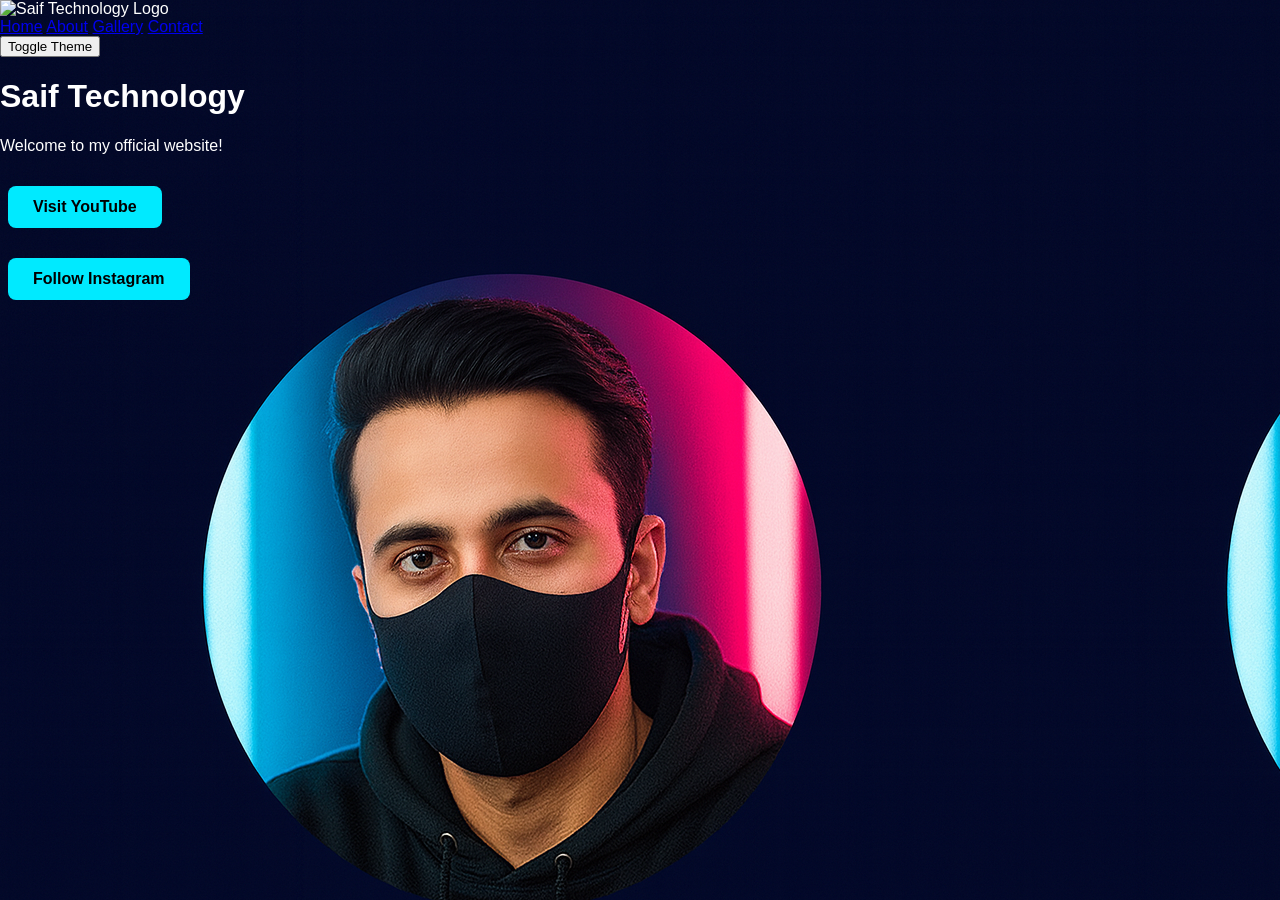
==== index.html @ 38fc43c1 "Refactor HTML structure and improve theme toggle" ====
<!DOCTYPE html>
<html lang="en">
<head>
<meta charset="UTF-8">
<meta name="viewport" content="width=device-width, initial-scale=1.0">
<title>Saif Technology</title>
<link rel="stylesheet" href="style.css">
</head>

<body>

<header>
    <img src="logo.png" alt="Saif Technology Logo">
    <nav>
        <a href="index.html">Home</a>
        <a href="about.html">About</a>
        <a href="gallery.html">Gallery</a>
        <a href="contact.html">Contact</a>
    </nav>
    <button class="theme-btn" onclick="toggleTheme()">Toggle Theme</button>
</header>

<div class="container">
    <h1>Saif Technology</h1>
    <p>Welcome to my official website!</p>

    <a class="btn" href="https://www.youtube.com/@It_s_Saif" target="_blank">Visit YouTube</a>
    <br>
    <a class="btn" href="https://www.instagram.com/saif___mondal" target="_blank">Follow Instagram</a>
</div>

<script>
function toggleTheme() {
    document.body.classList.toggle('light');
}
document.body.style.backgroundImage = "url('bg.jpg')";
</script>

</body>
</html>
---- style.css ----
:root {
    --bg: #0a0f24;
    --text: #ffffff;
    --card: rgba(255,255,255,0.1);
    --btn: #00eaff;
}

body.light {
    --bg: #ffffff;
    --text: #000000;
    --card: #e7f5ff;
    --btn: #0077ff;
}

/* Global */
body {
    margin: 0;
    font-family: Arial, sans-serif;
    background: var(--bg);
    color: var(--text);
    transition: 0.4s;
}

/* Navbar */
.navbar {
    display: flex;
    justify-content: space-between;
    align-items: center;
    padding: 15px 25px;
    background: var(--card);
    backdrop-filter: blur(8px);
    position: sticky;
    top: 0;
    z-index: 1000;
}

.logo {
    height: 45px;
    border-radius: 5px;
}

/* Navbar Menu */
.navbar ul {
    display: flex;
    margin: 0;
    padding: 0;
    list-style: none;
}

.navbar ul li {
    margin: 0 12px;
}

.navbar ul li a {
    color: var(--text);
    text-decoration: none;
    font-size: 18px;
    font-weight: bold;
}

.navbar ul li a:hover {
    color: var(--btn);
}

/* Theme Button */
#toggle-theme {
    padding: 10px 18px;
    background: var(--btn);
    border: none;
    border-radius: 6px;
    font-weight: bold;
    cursor: pointer;
}

/* Hero Section */
.hero {
    text-align: center;
    padding: 60px 20px;
}

.profile-photo {
    width: 220px;
    height: 220px;
    border-radius: 50%;
    border: 6px solid var(--btn);
    object-fit: cover;
}

.hero h1 {
    font-size: 42px;
    margin-top: 20px;
}

.hero p {
    font-size: 20px;
    opacity: 0.8;
}

/* Buttons */
.btn {
    display: inline-block;
    padding: 12px 25px;
    margin: 15px 8px;
    background: var(--btn);
    color: #000;
    text-decoration: none;
    font-weight: bold;
    border-radius: 8px;
}

/* Mobile Responsive */
@media (max-width: 600px) {
    .navbar {
        flex-direction: column;
        text-align: center;
    }
    .navbar ul {
        flex-direction: column;
        margin-top: 10px;
    }
    .navbar ul li {
        margin: 10px 0;
    }
    .profile-photo {
        width: 180px;
        height: 180px;
    }
    .hero h1 {
        font-size: 32px;
    }
}
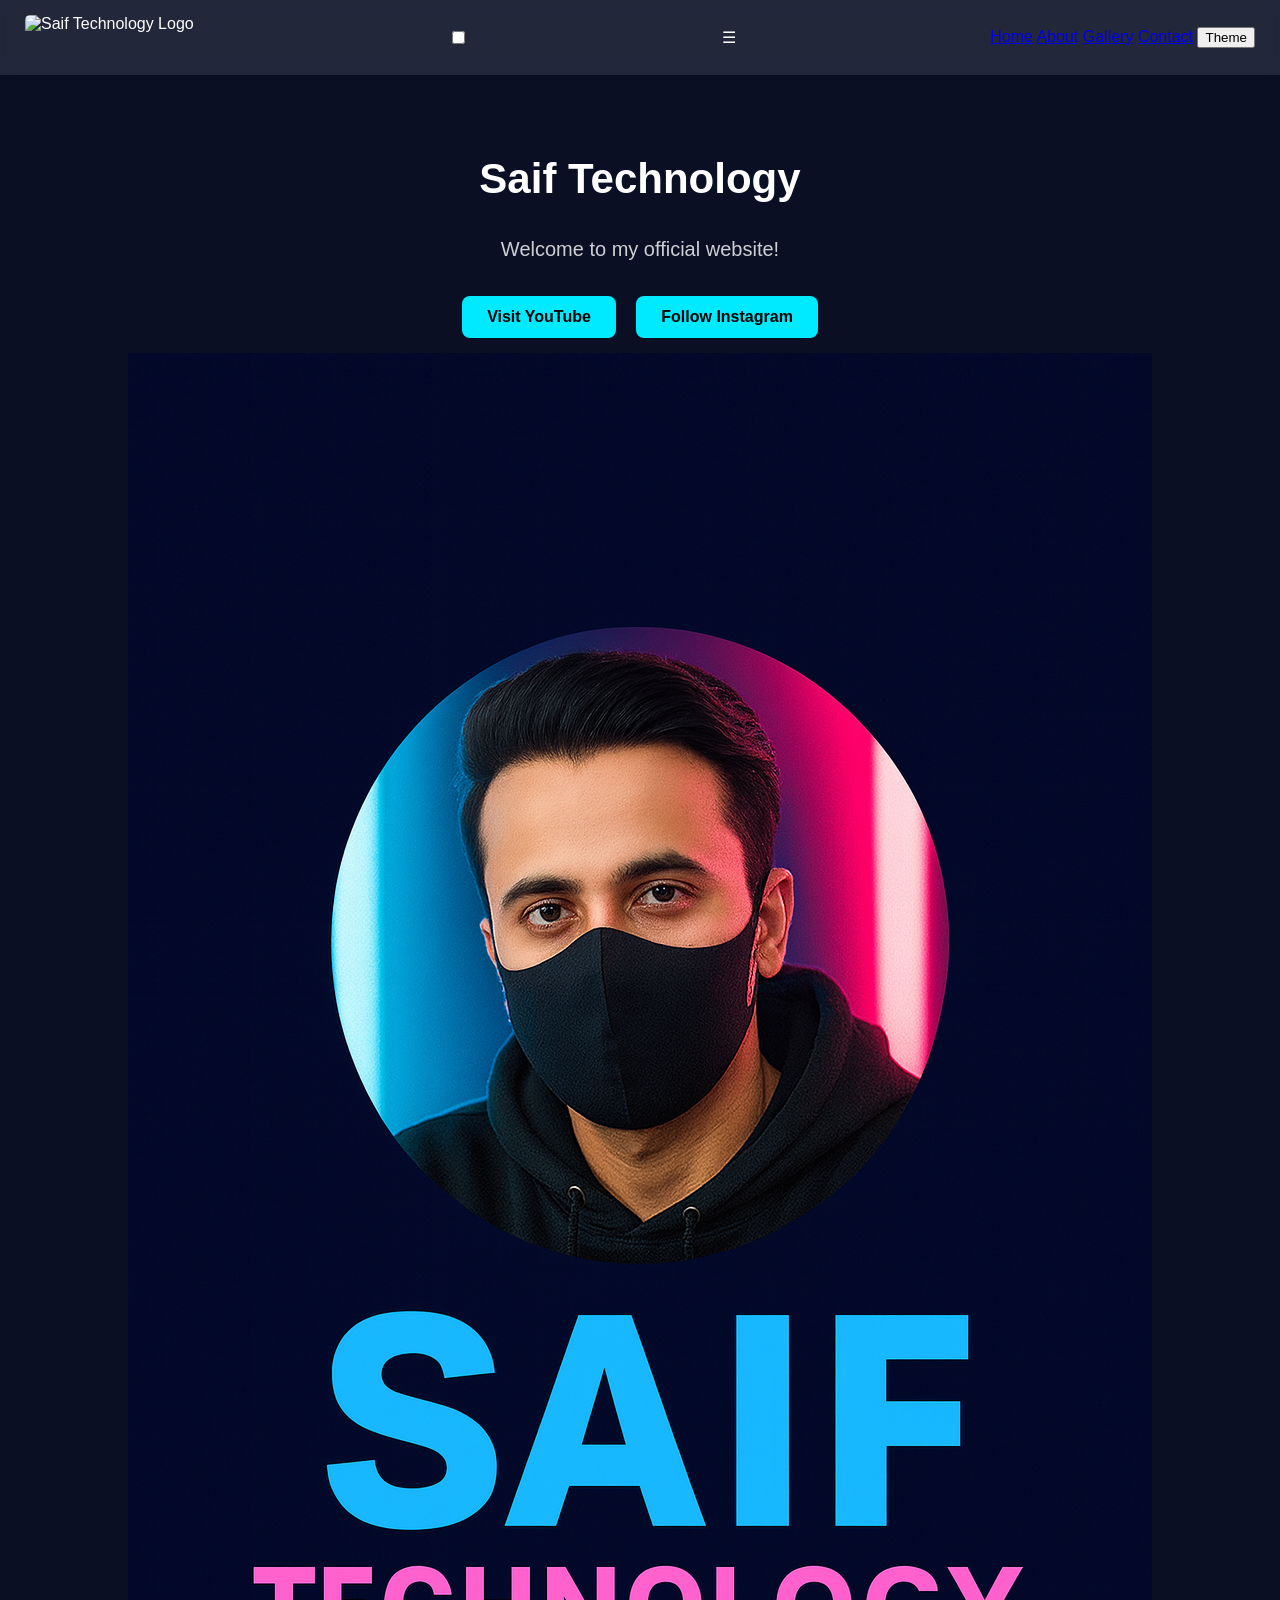
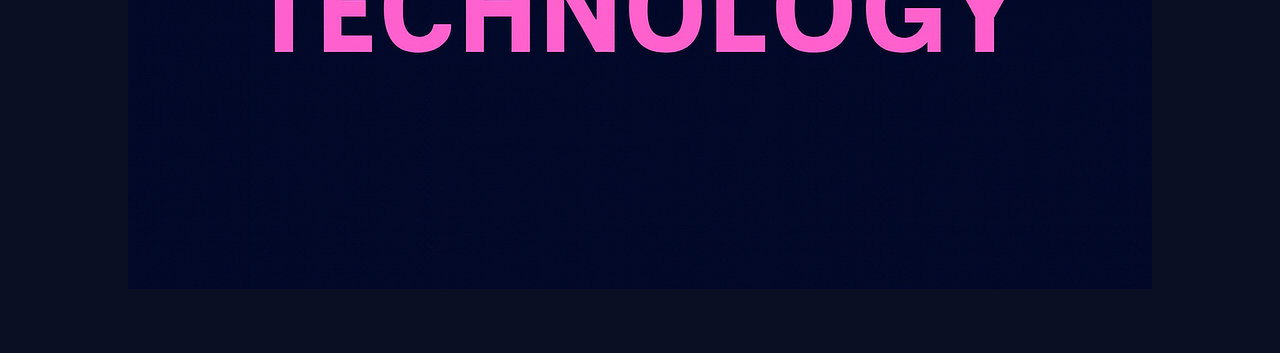
==== commit 12bbfb55: "Update index.html" ====
--- a/index.html
+++ b/index.html
@@ -9,31 +9,40 @@
 
 <body>
 
-<header>
-    <img src="logo.png" alt="Saif Technology Logo">
-    <nav>
+<!-- NAVBAR -->
+<header class="navbar">
+    <img src="logo.png" class="logo" alt="Saif Technology Logo">
+
+    <input type="checkbox" id="menu-toggle">
+    <label class="menu-icon" for="menu-toggle">☰</label>
+
+    <nav class="menu">
         <a href="index.html">Home</a>
         <a href="about.html">About</a>
         <a href="gallery.html">Gallery</a>
         <a href="contact.html">Contact</a>
+        <button class="theme-btn" onclick="toggleTheme()">Theme</button>
     </nav>
-    <button class="theme-btn" onclick="toggleTheme()">Toggle Theme</button>
 </header>
 
-<div class="container">
-    <h1>Saif Technology</h1>
-    <p>Welcome to my official website!</p>
 
-    <a class="btn" href="https://www.youtube.com/@It_s_Saif" target="_blank">Visit YouTube</a>
-    <br>
-    <a class="btn" href="https://www.instagram.com/saif___mondal" target="_blank">Follow Instagram</a>
-</div>
+<!-- HERO SECTION -->
+<section class="hero">
+    <div class="hero-text">
+        <h1>Saif Technology</h1>
+        <p>Welcome to my official website!</p>
+
+        <a class="btn" href="https://www.youtube.com/@It_s_Saif" target="_blank">Visit YouTube</a>
+        <a class="btn" href="https://www.instagram.com/saif___mondal" target="_blank">Follow Instagram</a>
+    </div>
+
+    <img src="bg.jpg" class="hero-img">
+</section>
 
 <script>
 function toggleTheme() {
-    document.body.classList.toggle('light');
+    document.body.classList.toggle("light");
 }
-document.body.style.backgroundImage = "url('bg.jpg')";
 </script>
 
 </body>
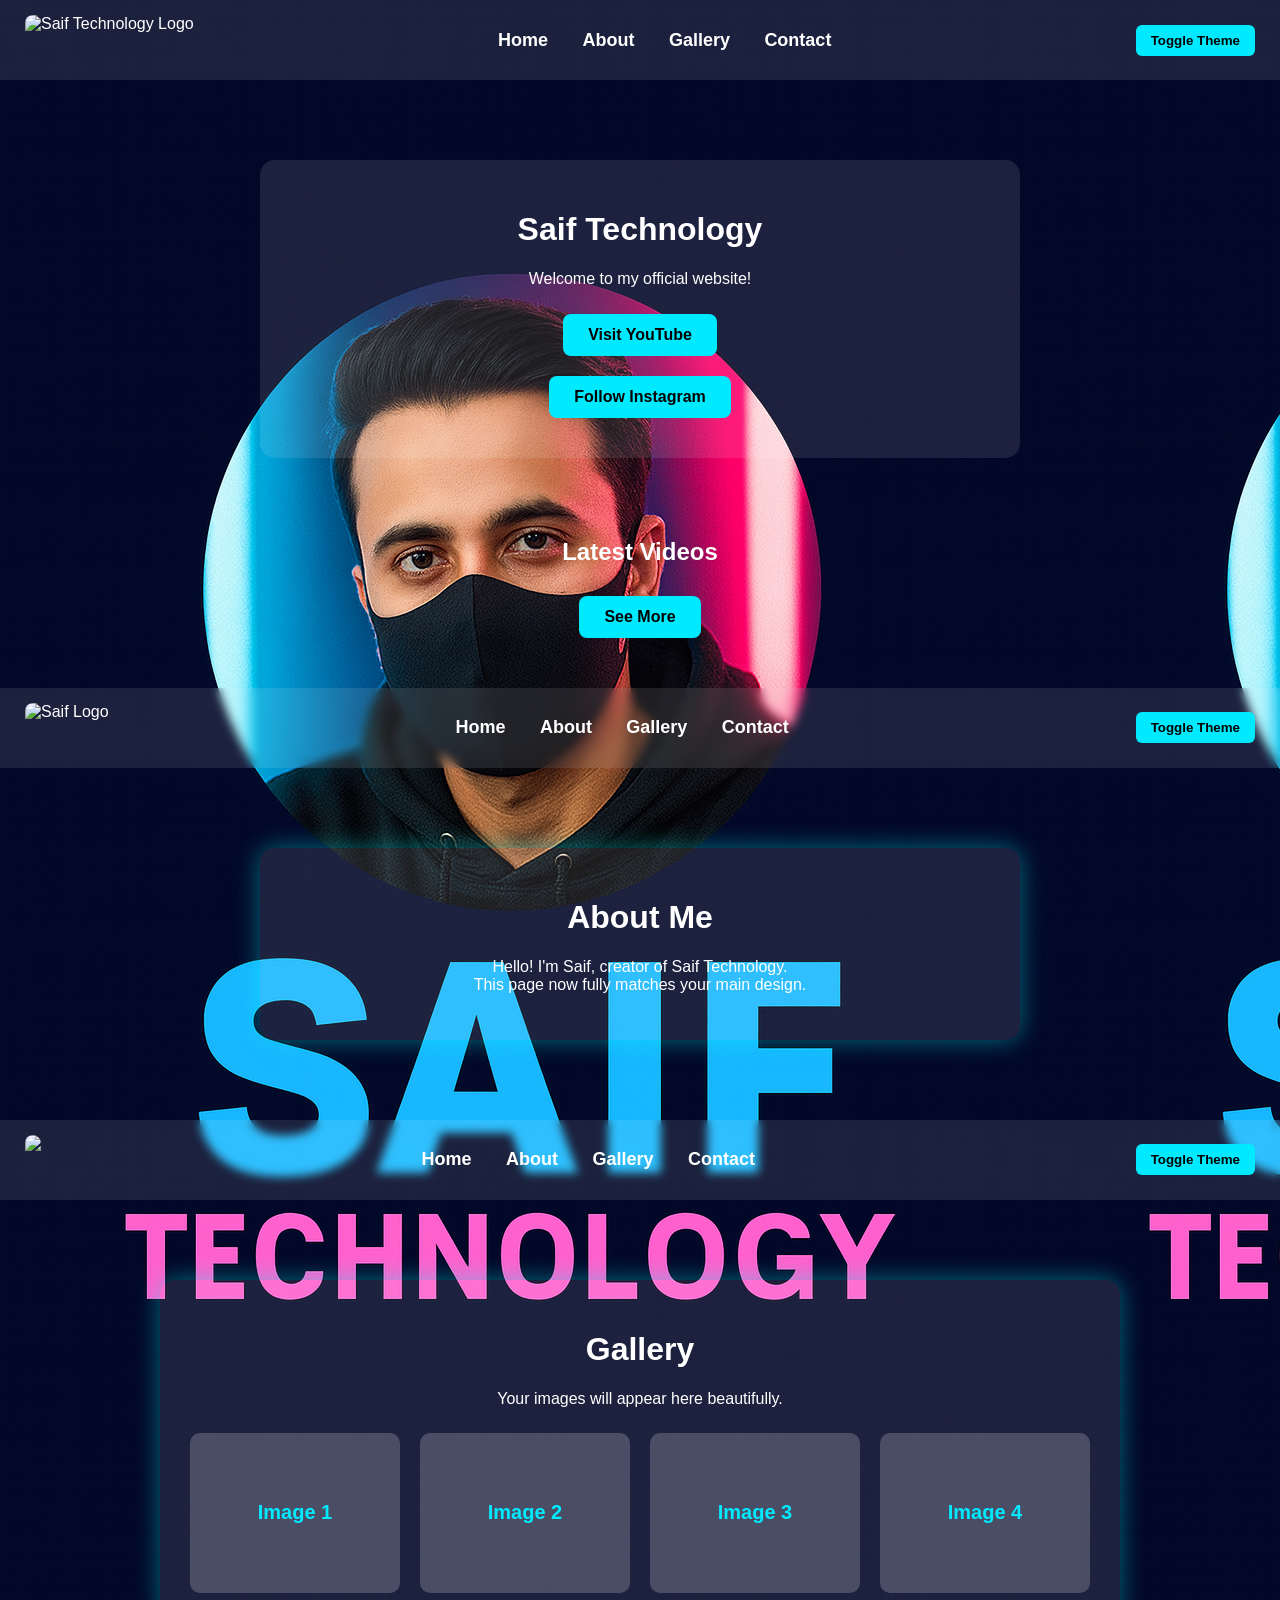
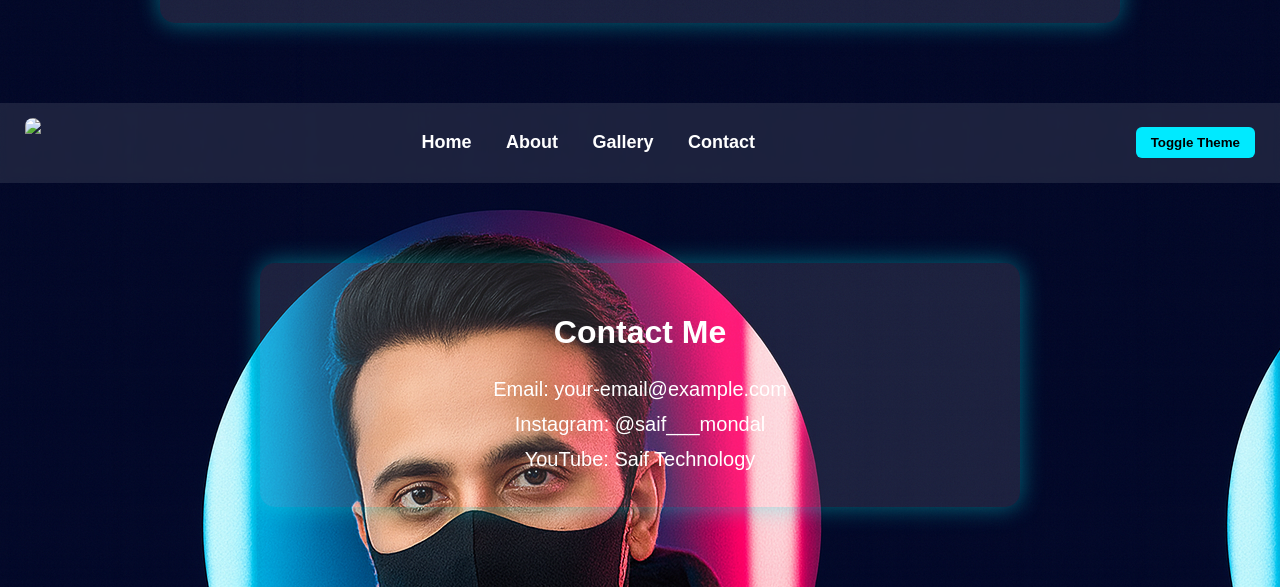
==== commit 20d9928f: "Update index.html" ====
--- a/index.html
+++ b/index.html
@@ -1,49 +1,450 @@
+<!-- Saif Technology Multi‑Page Website (Dark + Light Mode, Logo, Background, Menu) -->
 <!DOCTYPE html>
 <html lang="en">
 <head>
 <meta charset="UTF-8">
 <meta name="viewport" content="width=device-width, initial-scale=1.0">
 <title>Saif Technology</title>
-<link rel="stylesheet" href="style.css">
+<style>
+    :root {
+        --bg: #0a0f24;
+        --text: #ffffff;
+        --card: rgba(255,255,255,0.1);
+        --btn: #00eaff;
+    }
+    body.light {
+        --bg: #ffffff;
+        --text: #000000; |
+        --card: #e7f5ff;
+        --btn: #0077ff;
+    }
+    body {
+        margin: 0;
+        font-family: Arial;
+        background: var(--bg);
+        color: var(--text);
+        transition: 0.4s;
+        background-size: cover;
+        background-position: center;
+    }
+
+    header {
+        display: flex;
+        justify-content: space-between;
+        align-items: center;
+        padding: 15px 25px;
+        background: var(--card);
+        backdrop-filter: blur(5px);
+    }
+    header img {
+        height: 50px;
+        border-radius: 8px;
+    }
+    nav a {
+        margin: 0 15px;
+        text-decoration: none;
+        color: var(--text);
+        font-size: 18px;
+        font-weight: bold;
+    }
+    nav a:hover {
+        color: var(--btn);
+    }
+
+    .theme-btn {
+        padding: 8px 15px;
+        background: var(--btn);
+        border: none;
+        border-radius: 6px;
+        font-weight: bold;
+        cursor: pointer;
+    }
+
+    .container {
+        max-width: 700px;
+        margin: 80px auto;
+        background: var(--card);
+        padding: 30px;
+        border-radius: 15px;
+        text-align: center;
+    }
+    .btn {
+        display: inline-block;
+        margin: 10px 0;
+        padding: 12px 25px;
+        background: var(--btn);
+        color: #000;
+        text-decoration: none;
+        font-weight: bold;
+        border-radius: 8px;
+    }
+    /* YouTube Section */
+    .video-section { text-align:center; margin:40px auto; }
+    .video-list { display:flex; flex-wrap:wrap; justify-content:center; gap:20px; }
+    .video-card { width:260px; background:var(--card); padding:15px; border-radius:12px; }
+    .video-card img { width:100%; border-radius:10px; }
+    .video-card h3 { font-size:16px; margin:10px 0; }
+</style>
 </head>
-
 <body>
 
-<!-- NAVBAR -->
-<header class="navbar">
-    <img src="logo.png" class="logo" alt="Saif Technology Logo">
-
-    <input type="checkbox" id="menu-toggle">
-    <label class="menu-icon" for="menu-toggle">☰</label>
-
-    <nav class="menu">
+<header>
+    <img src="logo.png" alt="Saif Technology Logo"> <!-- replace with your logo file -->
+
+    <nav>
         <a href="index.html">Home</a>
         <a href="about.html">About</a>
         <a href="gallery.html">Gallery</a>
         <a href="contact.html">Contact</a>
-        <button class="theme-btn" onclick="toggleTheme()">Theme</button>
     </nav>
+
+    <button class="theme-btn" onclick="toggleTheme()">Toggle Theme</button>
 </header>
 
-
-<!-- HERO SECTION -->
-<section class="hero">
-    <div class="hero-text">
-        <h1>Saif Technology</h1>
-        <p>Welcome to my official website!</p>
-
-        <a class="btn" href="https://www.youtube.com/@It_s_Saif" target="_blank">Visit YouTube</a>
-        <a class="btn" href="https://www.instagram.com/saif___mondal" target="_blank">Follow Instagram</a>
-    </div>
-
-    <img src="bg.jpg" class="hero-img">
-</section>
-
+<div class="container">
+    <h1>Saif Technology</h1>
+    <p>Welcome to my official website!</p>
+
+    <a class="btn" href="https://www.youtube.com/@It_s_Saif" target="_blank">Visit YouTube</a>
+    <br>
+    <a class="btn" href="https://www.instagram.com/saif___mondal/profilecard/?igsh=d3lwY3J2NWRtYzRp" target="_blank">Follow Instagram</a>
+</div>
+
+<script>
+function toggleTheme() {
+    document.body.classList.toggle("light");
+}
+
+// Replace with your background image file
+document.body.style.backgroundImage = "url('bg.jpg')";
+</script>
+
+<!-- YouTube Auto Video Section -->
+<div class="video-section">
+    <h2>Latest Videos</h2>
+    <div id="video-list" class="video-list"></div>
+    <a href="https://www.youtube.com/@It_s_Saif/videos" target="_blank" class="btn">See More</a>
+</div>
+
+<script>
+// Auto Load Videos
+fetch('https://www.youtube.com/feeds/videos.xml?channel_id=UCs4lK8T3i0uUQyFsBR1rQTA')
+.then(res => res.text())
+.then(str => (new window.DOMParser()).parseFromString(str, "text/xml"))
+.then(data => {
+    let entries = data.getElementsByTagName('entry');
+    let videoList = document.getElementById('video-list');
+
+    for(let i = 0; i < 4; i++){
+        let videoId = entries[i].getElementsByTagName('yt:videoId')[0].textContent;
+        let title = entries[i].getElementsByTagName('title')[0].textContent;
+        let thumb = `https://img.youtube.com/vi/${videoId}/hqdefault.jpg`;
+
+        let card = document.createElement('div');
+        card.className = 'video-card';
+
+        card.innerHTML = `
+            <img src="${thumb}" class="thumb">
+            <h3>${title}</h3>
+            <a href="https://www.youtube.com/watch?v=${videoId}" target="_blank" class="btn">Watch</a>
+        `;
+
+        videoList.appendChild(card);
+    }
+});
+</script>
+
+</body>
+</html>
+
+<!-- ================= ABOUT PAGE (about.html) ================= -->
+<!DOCTYPE html>
+<html lang="en">
+<head>
+<meta charset="UTF-8">
+<meta name="viewport" content="width=device-width, initial-scale=1.0">
+<title>About - Saif Technology</title>
+<style>
+    :root {
+        --bg: #0a0f24;
+        --text: #ffffff;
+        --card: rgba(255,255,255,0.1);
+        --btn: #00eaff;
+    }
+    body.light {
+        --bg: #ffffff;
+        --text: #000000;
+        --card: #e7f5ff;
+        --btn: #0077ff;
+    }
+    body {
+        margin: 0;
+        font-family: Arial;
+        background: var(--bg);
+        color: var(--text);
+        text-align: center;
+        padding: 0;
+        transition: 0.4s;
+    }
+    header {
+        display: flex;
+        justify-content: space-between;
+        align-items: center;
+        padding: 15px 25px;
+        background: var(--card);
+        backdrop-filter: blur(5px);
+    }
+    header img {
+        height: 50px;
+        border-radius: 8px;
+    }
+    nav a {
+        margin: 0 15px;
+        text-decoration: none;
+        color: var(--text);
+        font-size: 18px;
+        font-weight: bold;
+    }
+    nav a:hover { color: var(--btn); }
+    .theme-btn {
+        padding: 8px 15px;
+        background: var(--btn);
+        border: none;
+        border-radius: 6px;
+        font-weight: bold;
+        cursor: pointer;
+        color: #000;
+    }
+    .card {
+        max-width: 700px;
+        margin: 80px auto;
+        background: var(--card);
+        padding: 30px;
+        border-radius: 15px;
+        box-shadow: 0 0 25px rgba(0,255,255,0.4);
+    }
+</style>
+</head>
+<body>
+<header>
+    <img src="logo.png" alt="Saif Logo">
+    <nav>
+        <a href="index.html">Home</a>
+        <a href="about.html">About</a>
+        <a href="gallery.html">Gallery</a>
+        <a href="contact.html">Contact</a>
+    </nav>
+    <button class="theme-btn" onclick="toggleTheme()">Toggle Theme</button>
+</header>
+<div class="card">
+<h1>About Me</h1>
+<p>Hello! I'm Saif, creator of Saif Technology.<br>This page now fully matches your main design.</p>
+</div>
 <script>
 function toggleTheme() {
     document.body.classList.toggle("light");
 }
 </script>
-
 </body>
 </html>
+
+<!-- ================= GALLERY PAGE (gallery.html) ================= -->
+<!DOCTYPE html>
+<html lang="en">
+<head>
+<meta charset="UTF-8">
+<meta name="viewport" content="width=device-width, initial-scale=1.0">
+<title>Gallery - Saif Technology</title>
+<style>
+    :root {
+        --bg: #0a0f24;
+        --text: #ffffff;
+        --card: rgba(255,255,255,0.1);
+        --btn: #00eaff;
+    }
+    body.light {
+        --bg: #ffffff;
+        --text: #000000;
+        --card: #e7f5ff;
+        --btn: #0077ff;
+    }
+    body {
+        margin: 0;
+        font-family: Arial;
+        background: var(--bg);
+        color: var(--text);
+        text-align: center;
+        transition: 0.4s;
+    }
+    header {
+        display: flex;
+        justify-content: space-between;
+        align-items: center;
+        padding: 15px 25px;
+        background: var(--card);
+        backdrop-filter: blur(5px);
+    }
+    nav a {
+        margin: 0 15px;
+        text-decoration: none;
+        color: var(--text);
+        font-size: 18px;
+        font-weight: bold;
+    }
+    nav a:hover { color: var(--btn); }
+    .theme-btn {
+        padding: 8px 15px;
+        background: var(--btn);
+        border: none;
+        border-radius: 6px;
+        font-weight: bold;
+        cursor: pointer;
+    }
+    .gallery-box {
+        max-width: 900px;
+        margin: 80px auto;
+        background: var(--card);
+        padding: 30px;
+        border-radius: 15px;
+        box-shadow: 0 0 25px rgba(0,255,255,0.4);
+    }
+    .img-grid {
+        display: grid;
+        grid-template-columns: repeat(auto-fit, minmax(180px, 1fr));
+        gap: 20px;
+        margin-top: 25px;
+    }
+    .img-grid div {
+        height: 160px;
+        background: rgba(255,255,255,0.2);
+        border-radius: 10px;
+        display: flex;
+        align-items: center;
+        justify-content: center;
+        color: var(--btn);
+        font-size: 20px;
+        font-weight: bold;
+    }
+</style>
+</head>
+<body>
+<header>
+    <img src="logo.png" height="50">
+    <nav>
+        <a href="index.html">Home</a>
+        <a href="about.html">About</a>
+        <a href="gallery.html">Gallery</a>
+        <a href="contact.html">Contact</a>
+    </nav>
+    <button class="theme-btn" onclick="toggleTheme()">Toggle Theme</button>
+</header>
+<div class="gallery-box">
+<h1>Gallery</h1>
+<p>Your images will appear here beautifully.</p>
+<div class="img-grid">
+    <div>Image 1</div>
+    <div>Image 2</div>
+    <div>Image 3</div>
+    <div>Image 4</div>
+</div>
+</div>
+<script>
+function toggleTheme() {
+    document.body.classList.toggle("light");
+}
+</script>
+</body>
+</html>
+
+<!-- ================= CONTACT PAGE (contact.html) ================= -->
+<!DOCTYPE html>
+<html lang="en">
+<head>
+<meta charset="UTF-8">
+<meta name="viewport" content="width=device-width, initial-scale=1.0">
+<title>Contact - Saif Technology</title>
+<style>
+    :root {
+        --bg: #0a0f24;
+        --text: #ffffff;
+        --card: rgba(255,255,255,0.1);
+        --btn: #00eaff;
+    }
+    body.light {
+        --bg: #ffffff;
+        --text: #000000;
+        --card: #e7f5ff;
+        --btn: #0077ff;
+    }
+    body {
+        margin: 0;
+        font-family: Arial;
+        background: var(--bg);
+        color: var(--text);
+        text-align: center;
+        transition: 0.4s;
+    }
+    header {
+        display: flex;
+        justify-content: space-between;
+        align-items: center;
+        padding: 15px 25px;
+        background: var(--card);
+        backdrop-filter: blur(5px);
+    }
+    nav a {
+        margin: 0 15px;
+        text-decoration: none;
+        color: var(--text);
+        font-size: 18px;
+        font-weight: bold;
+    }
+    nav a:hover { color: var(--btn); }
+    .theme-btn {
+        padding: 8px 15px;
+        background: var(--btn);
+        border: none;
+        border-radius: 6px;
+        font-weight: bold;
+        cursor: pointer;
+    }
+    .contact-box {
+        max-width: 700px;
+        margin: 80px auto;
+        background: var(--card);
+        padding: 30px;
+        border-radius: 15px;
+        box-shadow: 0 0 25px rgba(0,255,255,0.4);
+    }
+    .info {
+        font-size: 20px;
+        line-height: 35px;
+    }
+</style>
+</head>
+<body>
+<header>
+    <img src="logo.png" height="50">
+    <nav>
+        <a href="index.html">Home</a>
+        <a href="about.html">About</a>
+        <a href="gallery.html">Gallery</a>
+        <a href="contact.html">Contact</a>
+    </nav>
+    <button class="theme-btn" onclick="toggleTheme()">Toggle Theme</button>
+</header>
+<div class="contact-box">
+<h1>Contact Me</h1>
+<div class="info">
+    Email: your-email@example.com<br>
+    Instagram: @saif___mondal<br>
+    YouTube: Saif Technology
+</div>
+</div>
+<script>
+function toggleTheme() {
+    document.body.classList.toggle("light");
+}
+</script>
+</body>
+</html>
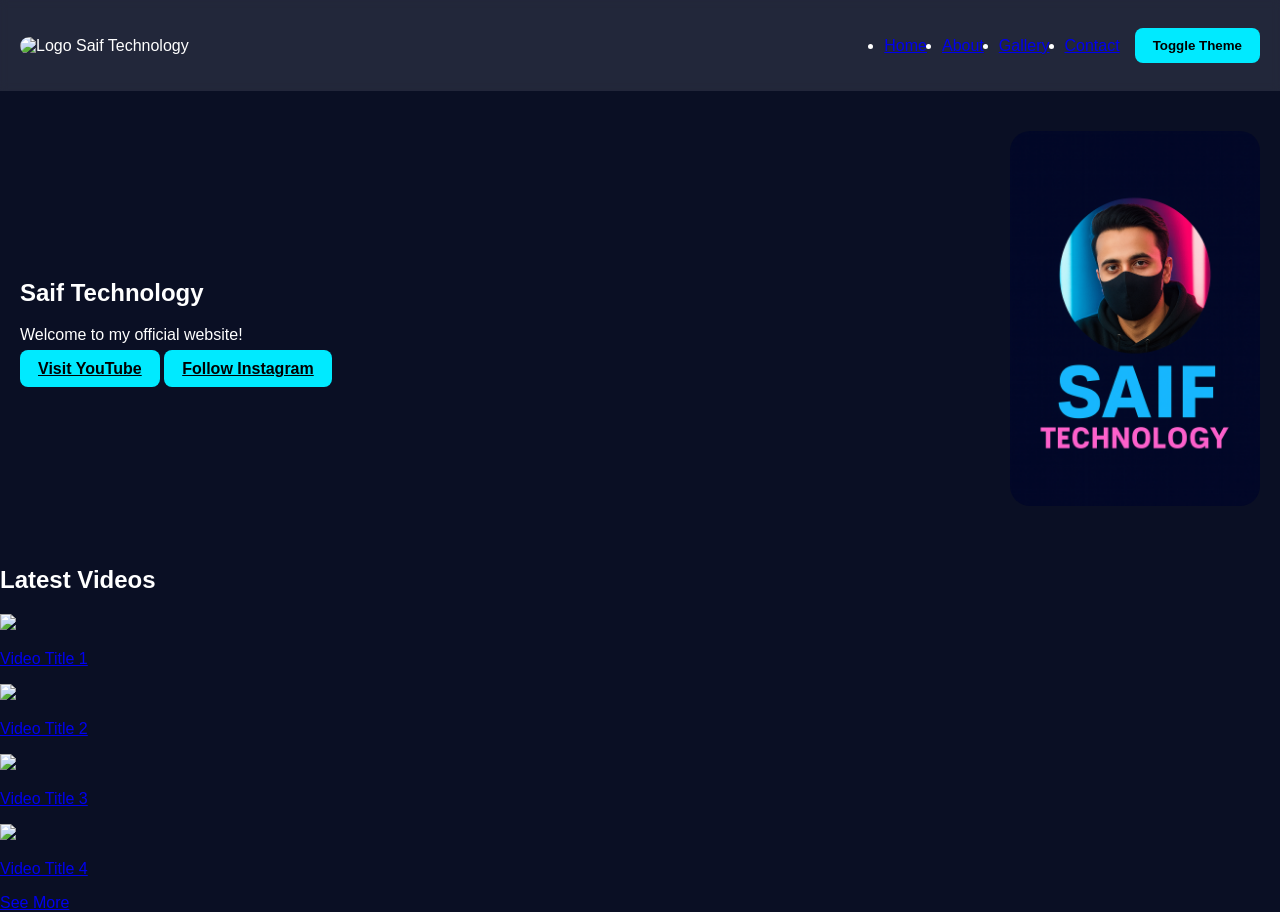
==== commit cc99d29e: "Update index.html" ====
--- a/index.html
+++ b/index.html
@@ -1,450 +1,92 @@
-<!-- Saif Technology Multi‑Page Website (Dark + Light Mode, Logo, Background, Menu) -->
 <!DOCTYPE html>
 <html lang="en">
 <head>
 <meta charset="UTF-8">
 <meta name="viewport" content="width=device-width, initial-scale=1.0">
 <title>Saif Technology</title>
-<style>
-    :root {
-        --bg: #0a0f24;
-        --text: #ffffff;
-        --card: rgba(255,255,255,0.1);
-        --btn: #00eaff;
-    }
-    body.light {
-        --bg: #ffffff;
-        --text: #000000; |
-        --card: #e7f5ff;
-        --btn: #0077ff;
-    }
-    body {
-        margin: 0;
-        font-family: Arial;
-        background: var(--bg);
-        color: var(--text);
-        transition: 0.4s;
-        background-size: cover;
-        background-position: center;
-    }
+<link rel="stylesheet" href="style.css">
+</head>
 
-    header {
-        display: flex;
-        justify-content: space-between;
-        align-items: center;
-        padding: 15px 25px;
-        background: var(--card);
-        backdrop-filter: blur(5px);
-    }
-    header img {
-        height: 50px;
-        border-radius: 8px;
-    }
-    nav a {
-        margin: 0 15px;
-        text-decoration: none;
-        color: var(--text);
-        font-size: 18px;
-        font-weight: bold;
-    }
-    nav a:hover {
-        color: var(--btn);
-    }
-
-    .theme-btn {
-        padding: 8px 15px;
-        background: var(--btn);
-        border: none;
-        border-radius: 6px;
-        font-weight: bold;
-        cursor: pointer;
-    }
-
-    .container {
-        max-width: 700px;
-        margin: 80px auto;
-        background: var(--card);
-        padding: 30px;
-        border-radius: 15px;
-        text-align: center;
-    }
-    .btn {
-        display: inline-block;
-        margin: 10px 0;
-        padding: 12px 25px;
-        background: var(--btn);
-        color: #000;
-        text-decoration: none;
-        font-weight: bold;
-        border-radius: 8px;
-    }
-    /* YouTube Section */
-    .video-section { text-align:center; margin:40px auto; }
-    .video-list { display:flex; flex-wrap:wrap; justify-content:center; gap:20px; }
-    .video-card { width:260px; background:var(--card); padding:15px; border-radius:12px; }
-    .video-card img { width:100%; border-radius:10px; }
-    .video-card h3 { font-size:16px; margin:10px 0; }
-</style>
-</head>
 <body>
 
-<header>
-    <img src="logo.png" alt="Saif Technology Logo"> <!-- replace with your logo file -->
+<!-- NAVBAR -->
+<nav class="navbar">
+    <div class="logo-area">
+        <img src="logo.png" class="logo" alt="Logo">
+        <span>Saif Technology</span>
+    </div>
 
-    <nav>
-        <a href="index.html">Home</a>
-        <a href="about.html">About</a>
-        <a href="gallery.html">Gallery</a>
-        <a href="contact.html">Contact</a>
-    </nav>
+    <input type="checkbox" id="menu-toggle">
+    <label for="menu-toggle" class="menu-icon">☰</label>
 
-    <button class="theme-btn" onclick="toggleTheme()">Toggle Theme</button>
-</header>
+    <ul class="menu">
+        <li><a href="index.html">Home</a></li>
+        <li><a href="about.html">About</a></li>
+        <li><a href="gallery.html">Gallery</a></li>
+        <li><a href="contact.html">Contact</a></li>
+        <button class="theme-btn" onclick="toggleTheme()">Toggle Theme</button>
+    </ul>
+</nav>
 
-<div class="container">
-    <h1>Saif Technology</h1>
-    <p>Welcome to my official website!</p>
 
-    <a class="btn" href="https://www.youtube.com/@It_s_Saif" target="_blank">Visit YouTube</a>
-    <br>
-    <a class="btn" href="https://www.instagram.com/saif___mondal/profilecard/?igsh=d3lwY3J2NWRtYzRp" target="_blank">Follow Instagram</a>
-</div>
+
+<!-- HERO SECTION -->
+<section class="hero">
+    <div class="hero-text">
+        <h1>Saif Technology</h1>
+        <p>Welcome to my official website!</p>
+
+        <a class="btn" href="https://www.youtube.com/@It_s_Saif" target="_blank">Visit YouTube</a>
+        <a class="btn" href="https://www.instagram.com/saif___mondal" target="_blank">Follow Instagram</a>
+    </div>
+
+    <img src="bg.jpg" class="hero-img" alt="">
+</section>
+
+
+
+<!-- LATEST VIDEOS SECTION -->
+<section class="videos">
+    <h2>Latest Videos</h2>
+
+    <div class="video-grid">
+
+        <!-- VIDEO 1 -->
+        <a class="video-card" href="https://www.youtube.com/watch?v=XXXXXXXX" target="_blank">
+            <img src="https://img.youtube.com/vi/XXXXXXXX/hqdefault.jpg">
+            <p>Video Title 1</p>
+        </a>
+
+        <!-- VIDEO 2 -->
+        <a class="video-card" href="https://www.youtube.com/watch?v=YYYYYYYY" target="_blank">
+            <img src="https://img.youtube.com/vi/YYYYYYYY/hqdefault.jpg">
+            <p>Video Title 2</p>
+        </a>
+
+        <!-- VIDEO 3 -->
+        <a class="video-card" href="https://www.youtube.com/watch?v=ZZZZZZZZ" target="_blank">
+            <img src="https://img.youtube.com/vi/ZZZZZZZZ/hqdefault.jpg">
+            <p>Video Title 3</p>
+        </a>
+
+        <!-- VIDEO 4 -->
+        <a class="video-card" href="https://www.youtube.com/watch?v=WWWWWWWW" target="_blank">
+            <img src="https://img.youtube.com/vi/WWWWWWWW/hqdefault.jpg">
+            <p>Video Title 4</p>
+        </a>
+
+    </div>
+
+    <a href="videos.html" class="see-more-btn">See More</a>
+</section>
+
+
 
 <script>
 function toggleTheme() {
     document.body.classList.toggle("light");
 }
-
-// Replace with your background image file
-document.body.style.backgroundImage = "url('bg.jpg')";
-</script>
-
-<!-- YouTube Auto Video Section -->
-<div class="video-section">
-    <h2>Latest Videos</h2>
-    <div id="video-list" class="video-list"></div>
-    <a href="https://www.youtube.com/@It_s_Saif/videos" target="_blank" class="btn">See More</a>
-</div>
-
-<script>
-// Auto Load Videos
-fetch('https://www.youtube.com/feeds/videos.xml?channel_id=UCs4lK8T3i0uUQyFsBR1rQTA')
-.then(res => res.text())
-.then(str => (new window.DOMParser()).parseFromString(str, "text/xml"))
-.then(data => {
-    let entries = data.getElementsByTagName('entry');
-    let videoList = document.getElementById('video-list');
-
-    for(let i = 0; i < 4; i++){
-        let videoId = entries[i].getElementsByTagName('yt:videoId')[0].textContent;
-        let title = entries[i].getElementsByTagName('title')[0].textContent;
-        let thumb = `https://img.youtube.com/vi/${videoId}/hqdefault.jpg`;
-
-        let card = document.createElement('div');
-        card.className = 'video-card';
-
-        card.innerHTML = `
-            <img src="${thumb}" class="thumb">
-            <h3>${title}</h3>
-            <a href="https://www.youtube.com/watch?v=${videoId}" target="_blank" class="btn">Watch</a>
-        `;
-
-        videoList.appendChild(card);
-    }
-});
 </script>
 
 </body>
 </html>
-
-<!-- ================= ABOUT PAGE (about.html) ================= -->
-<!DOCTYPE html>
-<html lang="en">
-<head>
-<meta charset="UTF-8">
-<meta name="viewport" content="width=device-width, initial-scale=1.0">
-<title>About - Saif Technology</title>
-<style>
-    :root {
-        --bg: #0a0f24;
-        --text: #ffffff;
-        --card: rgba(255,255,255,0.1);
-        --btn: #00eaff;
-    }
-    body.light {
-        --bg: #ffffff;
-        --text: #000000;
-        --card: #e7f5ff;
-        --btn: #0077ff;
-    }
-    body {
-        margin: 0;
-        font-family: Arial;
-        background: var(--bg);
-        color: var(--text);
-        text-align: center;
-        padding: 0;
-        transition: 0.4s;
-    }
-    header {
-        display: flex;
-        justify-content: space-between;
-        align-items: center;
-        padding: 15px 25px;
-        background: var(--card);
-        backdrop-filter: blur(5px);
-    }
-    header img {
-        height: 50px;
-        border-radius: 8px;
-    }
-    nav a {
-        margin: 0 15px;
-        text-decoration: none;
-        color: var(--text);
-        font-size: 18px;
-        font-weight: bold;
-    }
-    nav a:hover { color: var(--btn); }
-    .theme-btn {
-        padding: 8px 15px;
-        background: var(--btn);
-        border: none;
-        border-radius: 6px;
-        font-weight: bold;
-        cursor: pointer;
-        color: #000;
-    }
-    .card {
-        max-width: 700px;
-        margin: 80px auto;
-        background: var(--card);
-        padding: 30px;
-        border-radius: 15px;
-        box-shadow: 0 0 25px rgba(0,255,255,0.4);
-    }
-</style>
-</head>
-<body>
-<header>
-    <img src="logo.png" alt="Saif Logo">
-    <nav>
-        <a href="index.html">Home</a>
-        <a href="about.html">About</a>
-        <a href="gallery.html">Gallery</a>
-        <a href="contact.html">Contact</a>
-    </nav>
-    <button class="theme-btn" onclick="toggleTheme()">Toggle Theme</button>
-</header>
-<div class="card">
-<h1>About Me</h1>
-<p>Hello! I'm Saif, creator of Saif Technology.<br>This page now fully matches your main design.</p>
-</div>
-<script>
-function toggleTheme() {
-    document.body.classList.toggle("light");
-}
-</script>
-</body>
-</html>
-
-<!-- ================= GALLERY PAGE (gallery.html) ================= -->
-<!DOCTYPE html>
-<html lang="en">
-<head>
-<meta charset="UTF-8">
-<meta name="viewport" content="width=device-width, initial-scale=1.0">
-<title>Gallery - Saif Technology</title>
-<style>
-    :root {
-        --bg: #0a0f24;
-        --text: #ffffff;
-        --card: rgba(255,255,255,0.1);
-        --btn: #00eaff;
-    }
-    body.light {
-        --bg: #ffffff;
-        --text: #000000;
-        --card: #e7f5ff;
-        --btn: #0077ff;
-    }
-    body {
-        margin: 0;
-        font-family: Arial;
-        background: var(--bg);
-        color: var(--text);
-        text-align: center;
-        transition: 0.4s;
-    }
-    header {
-        display: flex;
-        justify-content: space-between;
-        align-items: center;
-        padding: 15px 25px;
-        background: var(--card);
-        backdrop-filter: blur(5px);
-    }
-    nav a {
-        margin: 0 15px;
-        text-decoration: none;
-        color: var(--text);
-        font-size: 18px;
-        font-weight: bold;
-    }
-    nav a:hover { color: var(--btn); }
-    .theme-btn {
-        padding: 8px 15px;
-        background: var(--btn);
-        border: none;
-        border-radius: 6px;
-        font-weight: bold;
-        cursor: pointer;
-    }
-    .gallery-box {
-        max-width: 900px;
-        margin: 80px auto;
-        background: var(--card);
-        padding: 30px;
-        border-radius: 15px;
-        box-shadow: 0 0 25px rgba(0,255,255,0.4);
-    }
-    .img-grid {
-        display: grid;
-        grid-template-columns: repeat(auto-fit, minmax(180px, 1fr));
-        gap: 20px;
-        margin-top: 25px;
-    }
-    .img-grid div {
-        height: 160px;
-        background: rgba(255,255,255,0.2);
-        border-radius: 10px;
-        display: flex;
-        align-items: center;
-        justify-content: center;
-        color: var(--btn);
-        font-size: 20px;
-        font-weight: bold;
-    }
-</style>
-</head>
-<body>
-<header>
-    <img src="logo.png" height="50">
-    <nav>
-        <a href="index.html">Home</a>
-        <a href="about.html">About</a>
-        <a href="gallery.html">Gallery</a>
-        <a href="contact.html">Contact</a>
-    </nav>
-    <button class="theme-btn" onclick="toggleTheme()">Toggle Theme</button>
-</header>
-<div class="gallery-box">
-<h1>Gallery</h1>
-<p>Your images will appear here beautifully.</p>
-<div class="img-grid">
-    <div>Image 1</div>
-    <div>Image 2</div>
-    <div>Image 3</div>
-    <div>Image 4</div>
-</div>
-</div>
-<script>
-function toggleTheme() {
-    document.body.classList.toggle("light");
-}
-</script>
-</body>
-</html>
-
-<!-- ================= CONTACT PAGE (contact.html) ================= -->
-<!DOCTYPE html>
-<html lang="en">
-<head>
-<meta charset="UTF-8">
-<meta name="viewport" content="width=device-width, initial-scale=1.0">
-<title>Contact - Saif Technology</title>
-<style>
-    :root {
-        --bg: #0a0f24;
-        --text: #ffffff;
-        --card: rgba(255,255,255,0.1);
-        --btn: #00eaff;
-    }
-    body.light {
-        --bg: #ffffff;
-        --text: #000000;
-        --card: #e7f5ff;
-        --btn: #0077ff;
-    }
-    body {
-        margin: 0;
-        font-family: Arial;
-        background: var(--bg);
-        color: var(--text);
-        text-align: center;
-        transition: 0.4s;
-    }
-    header {
-        display: flex;
-        justify-content: space-between;
-        align-items: center;
-        padding: 15px 25px;
-        background: var(--card);
-        backdrop-filter: blur(5px);
-    }
-    nav a {
-        margin: 0 15px;
-        text-decoration: none;
-        color: var(--text);
-        font-size: 18px;
-        font-weight: bold;
-    }
-    nav a:hover { color: var(--btn); }
-    .theme-btn {
-        padding: 8px 15px;
-        background: var(--btn);
-        border: none;
-        border-radius: 6px;
-        font-weight: bold;
-        cursor: pointer;
-    }
-    .contact-box {
-        max-width: 700px;
-        margin: 80px auto;
-        background: var(--card);
-        padding: 30px;
-        border-radius: 15px;
-        box-shadow: 0 0 25px rgba(0,255,255,0.4);
-    }
-    .info {
-        font-size: 20px;
-        line-height: 35px;
-    }
-</style>
-</head>
-<body>
-<header>
-    <img src="logo.png" height="50">
-    <nav>
-        <a href="index.html">Home</a>
-        <a href="about.html">About</a>
-        <a href="gallery.html">Gallery</a>
-        <a href="contact.html">Contact</a>
-    </nav>
-    <button class="theme-btn" onclick="toggleTheme()">Toggle Theme</button>
-</header>
-<div class="contact-box">
-<h1>Contact Me</h1>
-<div class="info">
-    Email: your-email@example.com<br>
-    Instagram: @saif___mondal<br>
-    YouTube: Saif Technology
-</div>
-</div>
-<script>
-function toggleTheme() {
-    document.body.classList.toggle("light");
-}
-</script>
-</body>
-</html>
--- a/style.css
+++ b/style.css
@@ -0,0 +1,142 @@
+/* COLOR THEME */
+:root {
+    --bg: #0a0f24;
+    --text: #ffffff;
+    --card: rgba(255,255,255,0.1);
+    --btn: #00eaff;
+}
+body.light {
+    --bg: #ffffff;
+    --text: #000000;
+    --card: #e7f5ff;
+    --btn: #0077ff;
+}
+
+body {
+    margin: 0;
+    font-family: Arial;
+    background: var(--bg);
+    color: var(--text);
+    transition: 0.4s;
+}
+
+/* NAVBAR */
+.navbar {
+    display: flex;
+    justify-content: space-between;
+    align-items: center;
+    padding: 12px 20px;
+    background: var(--card);
+    backdrop-filter: blur(5px);
+}
+
+.logo {
+    height: 45px;
+    border-radius: 10px;
+}
+
+/* Menu style */
+.menu {
+    display: flex;
+    gap: 15px;
+    align-items: center;
+}
+
+/* Mobile menu toggle */
+#menu-toggle {
+    display: none;
+}
+.menu-icon {
+    display: none;
+    font-size: 30px;
+    cursor: pointer;
+}
+
+/* Buttons */
+.theme-btn, .btn {
+    padding: 10px 18px;
+    background: var(--btn);
+    border: none;
+    border-radius: 8px;
+    font-weight: bold;
+    cursor: pointer;
+    color: #000;
+}
+
+/* HERO SECTION */
+.hero {
+    display: flex;
+    align-items: center;
+    justify-content: space-between;
+    padding: 40px 20px;
+    flex-wrap: wrap;
+}
+
+.hero-text {
+    max-width: 400px;
+}
+
+.hero-img {
+    width: 250px;
+    border-radius: 20px;
+}
+
+/* MOBILE RESPONSIVE */
+@media (max-width: 768px) {
+
+    .menu {
+        position: absolute;
+        top: 70px;
+        right: 0;
+        background: var(--card);
+        flex-direction: column;
+        width: 200px;
+        padding: 15px;
+        display: none;
+    }
+
+    #menu-toggle:checked ~ .menu {
+        display: flex;
+    }
+
+
+.menu-icon {
+        display: block;
+    }
+
+    .hero {
+        #video-section {
+    padding: 20px;
+}
+
+.video-grid {
+    display: grid;
+    grid-template-columns: repeat(auto-fill, minmax(280px, 1fr));
+    gap: 15px;
+}
+
+.video-grid iframe {
+    width: 100%;
+    height: 160px;
+    border: none;
+    border-radius: 10px;
+}
+
+#see-more-btn {
+    margin-top: 20px;
+    padding: 10px 20px;
+    background: black;
+    color: white;
+    border: none;
+    border-radius: 8px;
+    cursor: pointer;
+}
+        text-align: center;
+        flex-direction: column;
+    }
+
+    .hero-img {
+        margin-top: 20px;
+        width: 80%;
+    }
+}
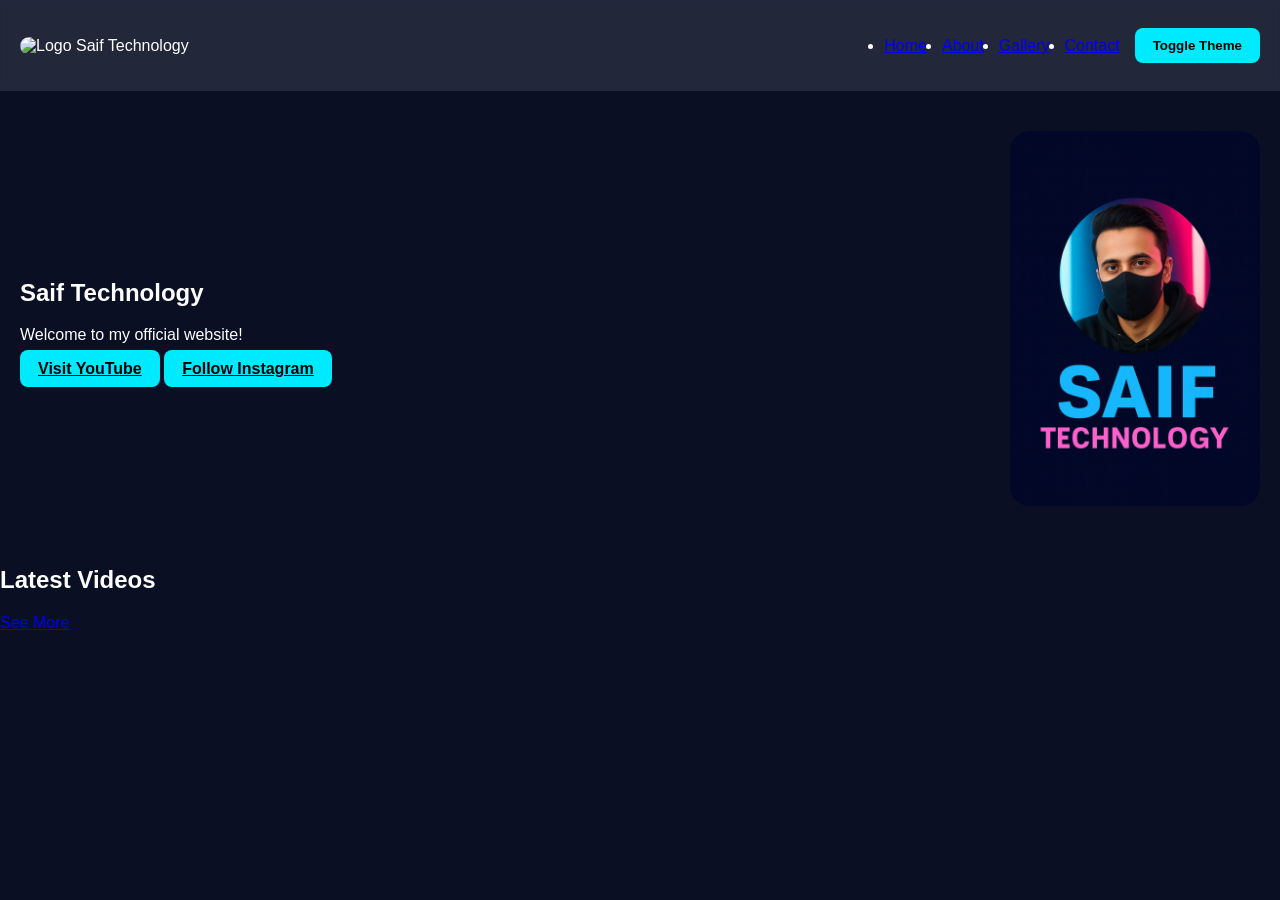
==== commit dafda87c: "Update index.html" ====
--- a/index.html
+++ b/index.html
@@ -45,41 +45,15 @@
 
 
 
-<!-- LATEST VIDEOS SECTION -->
+<!-- LATEST VIDEOS SECTION (Auto-loaded) -->
 <section class="videos">
     <h2>Latest Videos</h2>
 
-    <div class="video-grid">
-
-        <!-- VIDEO 1 -->
-        <a class="video-card" href="https://www.youtube.com/watch?v=XXXXXXXX" target="_blank">
-            <img src="https://img.youtube.com/vi/XXXXXXXX/hqdefault.jpg">
-            <p>Video Title 1</p>
-        </a>
-
-        <!-- VIDEO 2 -->
-        <a class="video-card" href="https://www.youtube.com/watch?v=YYYYYYYY" target="_blank">
-            <img src="https://img.youtube.com/vi/YYYYYYYY/hqdefault.jpg">
-            <p>Video Title 2</p>
-        </a>
-
-        <!-- VIDEO 3 -->
-        <a class="video-card" href="https://www.youtube.com/watch?v=ZZZZZZZZ" target="_blank">
-            <img src="https://img.youtube.com/vi/ZZZZZZZZ/hqdefault.jpg">
-            <p>Video Title 3</p>
-        </a>
-
-        <!-- VIDEO 4 -->
-        <a class="video-card" href="https://www.youtube.com/watch?v=WWWWWWWW" target="_blank">
-            <img src="https://img.youtube.com/vi/WWWWWWWW/hqdefault.jpg">
-            <p>Video Title 4</p>
-        </a>
-
-    </div>
+    <!-- এখানে script.js ভিডিওগুলো লোড করবে -->
+    <div class="video-grid" id="videos-container"></div>
 
     <a href="videos.html" class="see-more-btn">See More</a>
 </section>
-
 
 
 <script>
@@ -88,5 +62,7 @@
 }
 </script>
 
+<script src="script.js"></script>
+
 </body>
 </html>
